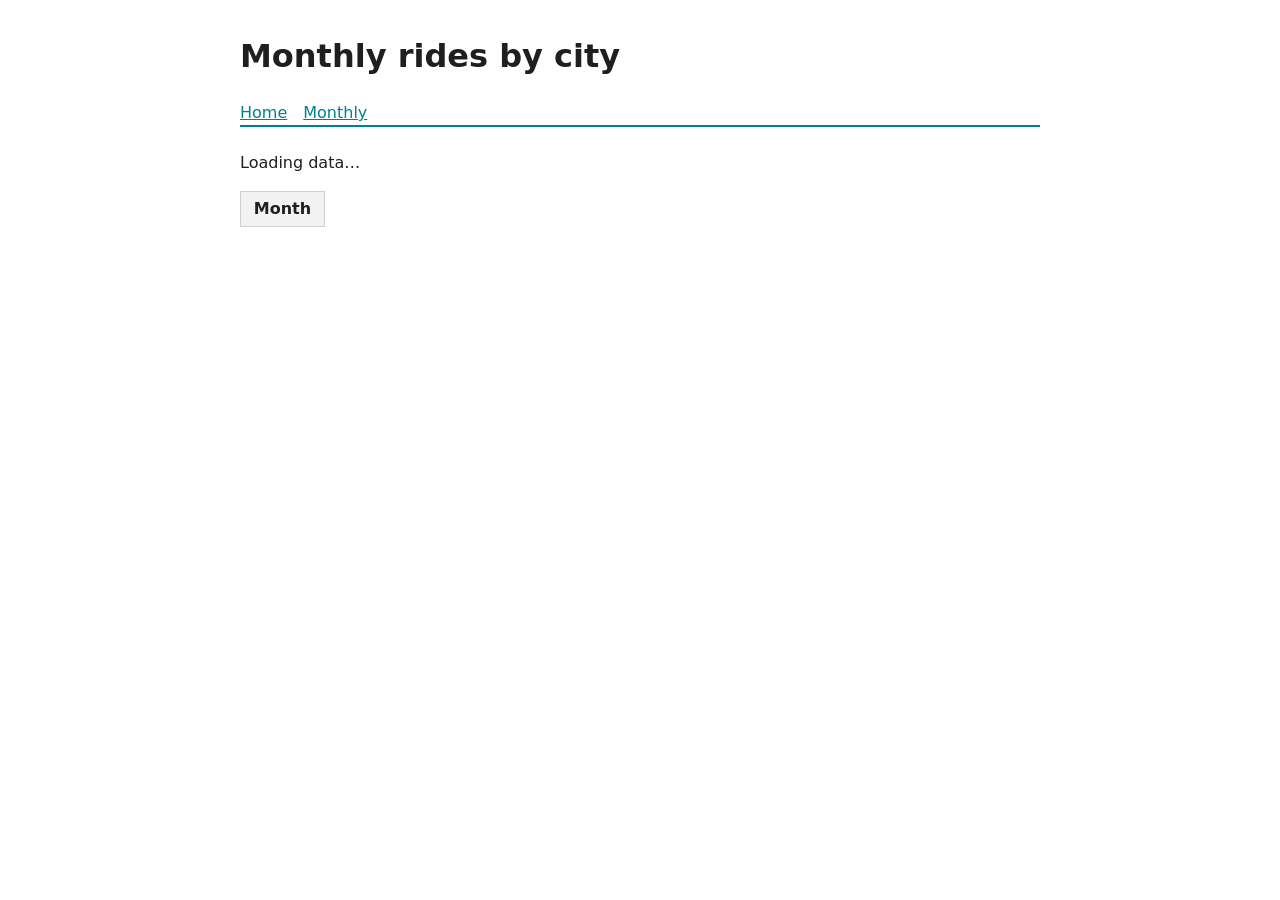
==== site/monthly.html @ aa80f28e "Add Monthly rides by city page with a table of figures Linked from the nav on both pages; shows a lo" ====
<!doctype html>
<html lang="en">
<head>
  <meta charset="utf-8">
  <meta name="viewport" content="width=device-width, initial-scale=1">
  <title>Monthly rides by city</title>
  <link rel="stylesheet" href="./style.css">
</head>
<body>
  <header>
    <h1>Monthly rides by city</h1>
    <nav><a href="./index.html">Home</a><a href="./monthly.html">Monthly</a></nav>
  </header>
  <main>
    <p id="status" aria-live="polite">Loading data&hellip;</p>
    <section>
      <table id="monthly">
        <thead><tr><th>Month</th></tr></thead>
        <tbody></tbody>
      </table>
    </section>
  </main>
  <script type="module">
    import { parseCsv } from "./src/csv.js";
    import { monthlyRidesByCity } from "./src/stats.js";

    const status = document.getElementById("status");
    const table = document.getElementById("monthly");

    const monthLabel = (month) =>
      new Date(`${month}-01T00:00:00Z`).toLocaleString("en-US", {
        month: "short",
        year: "numeric",
        timeZone: "UTC",
      });

    const cell = (tag, text) => {
      const el = document.createElement(tag);
      el.textContent = text;
      return el;
    };

    try {
      const response = await fetch("./data/rides.csv");
      if (!response.ok) throw new Error(`HTTP ${response.status}`);
      const months = monthlyRidesByCity(parseCsv(await response.text()));

      const headRow = table.querySelector("thead tr");
      for (const { city } of months[0]?.cities ?? []) headRow.appendChild(cell("th", city));
      headRow.appendChild(cell("th", "Total"));

      const tbody = table.querySelector("tbody");
      for (const { month, cities, total } of months) {
        const tr = document.createElement("tr");
        tr.appendChild(cell("th", monthLabel(month)));
        for (const { rides } of cities) tr.appendChild(cell("td", rides.toLocaleString()));
        tr.appendChild(cell("td", total.toLocaleString()));
        tbody.appendChild(tr);
      }
      status.remove();
    } catch {
      table.remove();
      status.textContent = "Could not load ride data";
    }
  </script>
</body>
</html>
---- site/style.css ----
:root { font-family: system-ui, sans-serif; color: #1f1f1f; background: #ffffff; }
body { max-width: 50rem; margin: 2rem auto; padding: 0 1rem; line-height: 1.5; }
header { border-bottom: 2px solid #028090; margin-bottom: 1.5rem; }
nav a { color: #028090; margin-right: 1rem; }
table { border-collapse: collapse; margin: 1rem 0; }
th, td { border: 1px solid #d0d0d0; padding: 0.3rem 0.8rem; text-align: left; }
th { background: #f2f2f2; }
.bars { display: flex; flex-direction: column; gap: 0.4rem; margin: 1rem 0; }
.bar { background: #028090; color: #ffffff; padding: 0.3rem 0.6rem; border-radius: 3px; white-space: nowrap; min-width: 6rem; }
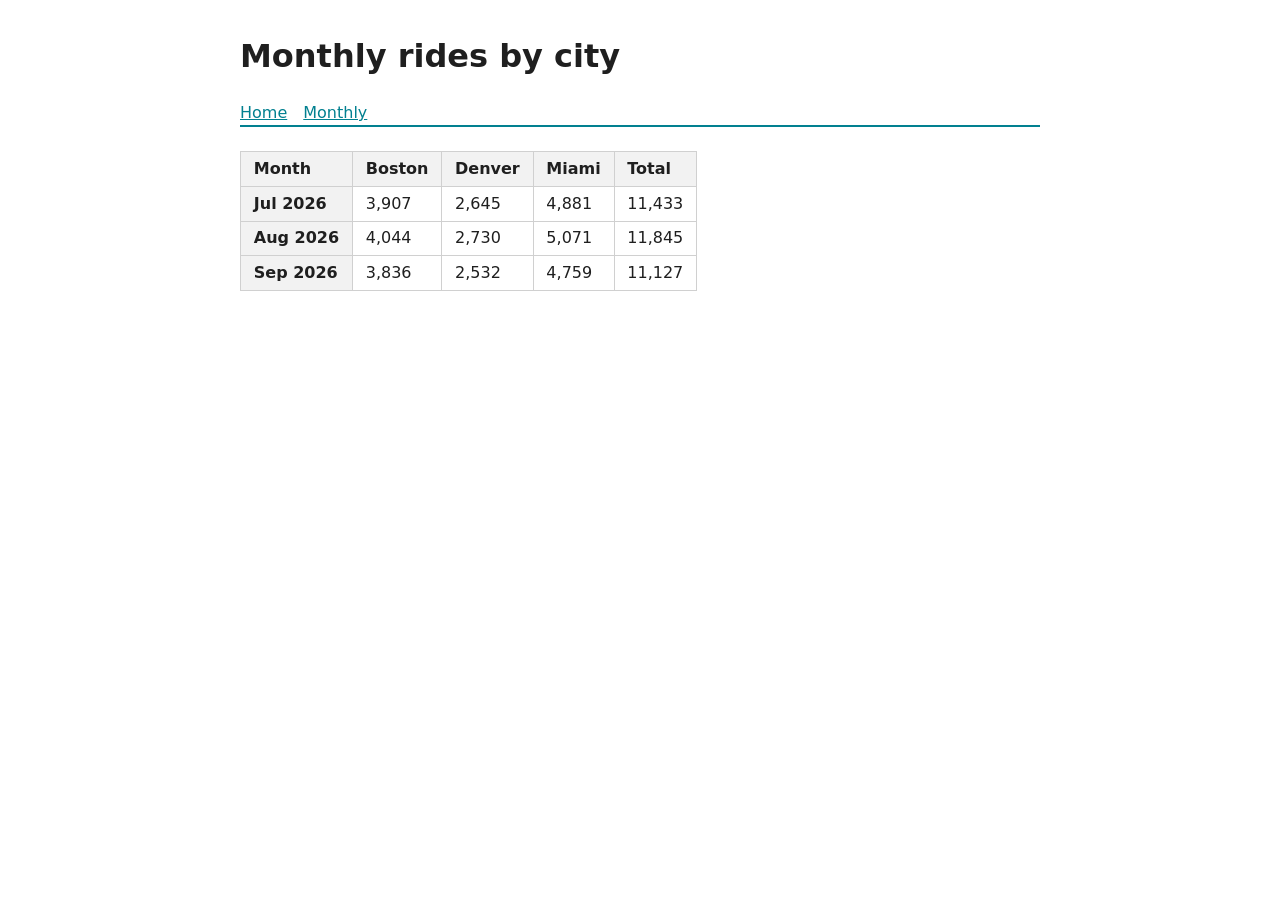
==== commit 8b1b2dd2: "Use monthLabel on the Monthly page, en-US figures, narrower load error Only fetch and parse failures" ====
--- a/site/monthly.html
+++ b/site/monthly.html
@@ -22,17 +22,10 @@
   </main>
   <script type="module">
     import { parseCsv } from "./src/csv.js";
-    import { monthlyRidesByCity } from "./src/stats.js";
+    import { monthlyRidesByCity, monthLabel } from "./src/stats.js";
 
     const status = document.getElementById("status");
     const table = document.getElementById("monthly");
-
-    const monthLabel = (month) =>
-      new Date(`${month}-01T00:00:00Z`).toLocaleString("en-US", {
-        month: "short",
-        year: "numeric",
-        timeZone: "UTC",
-      });
 
     const cell = (tag, text) => {
       const el = document.createElement(tag);
@@ -40,10 +33,18 @@
       return el;
     };
 
+    let rows;
     try {
       const response = await fetch("./data/rides.csv");
       if (!response.ok) throw new Error(`HTTP ${response.status}`);
-      const months = monthlyRidesByCity(parseCsv(await response.text()));
+      rows = parseCsv(await response.text());
+    } catch {
+      table.closest("section").remove();
+      status.textContent = "Could not load ride data";
+    }
+
+    if (rows) {
+      const months = monthlyRidesByCity(rows);
 
       const headRow = table.querySelector("thead tr");
       for (const { city } of months[0]?.cities ?? []) headRow.appendChild(cell("th", city));
@@ -53,14 +54,11 @@
       for (const { month, cities, total } of months) {
         const tr = document.createElement("tr");
         tr.appendChild(cell("th", monthLabel(month)));
-        for (const { rides } of cities) tr.appendChild(cell("td", rides.toLocaleString()));
-        tr.appendChild(cell("td", total.toLocaleString()));
+        for (const { rides } of cities) tr.appendChild(cell("td", rides.toLocaleString("en-US")));
+        tr.appendChild(cell("td", total.toLocaleString("en-US")));
         tbody.appendChild(tr);
       }
       status.remove();
-    } catch {
-      table.remove();
-      status.textContent = "Could not load ride data";
     }
   </script>
 </body>
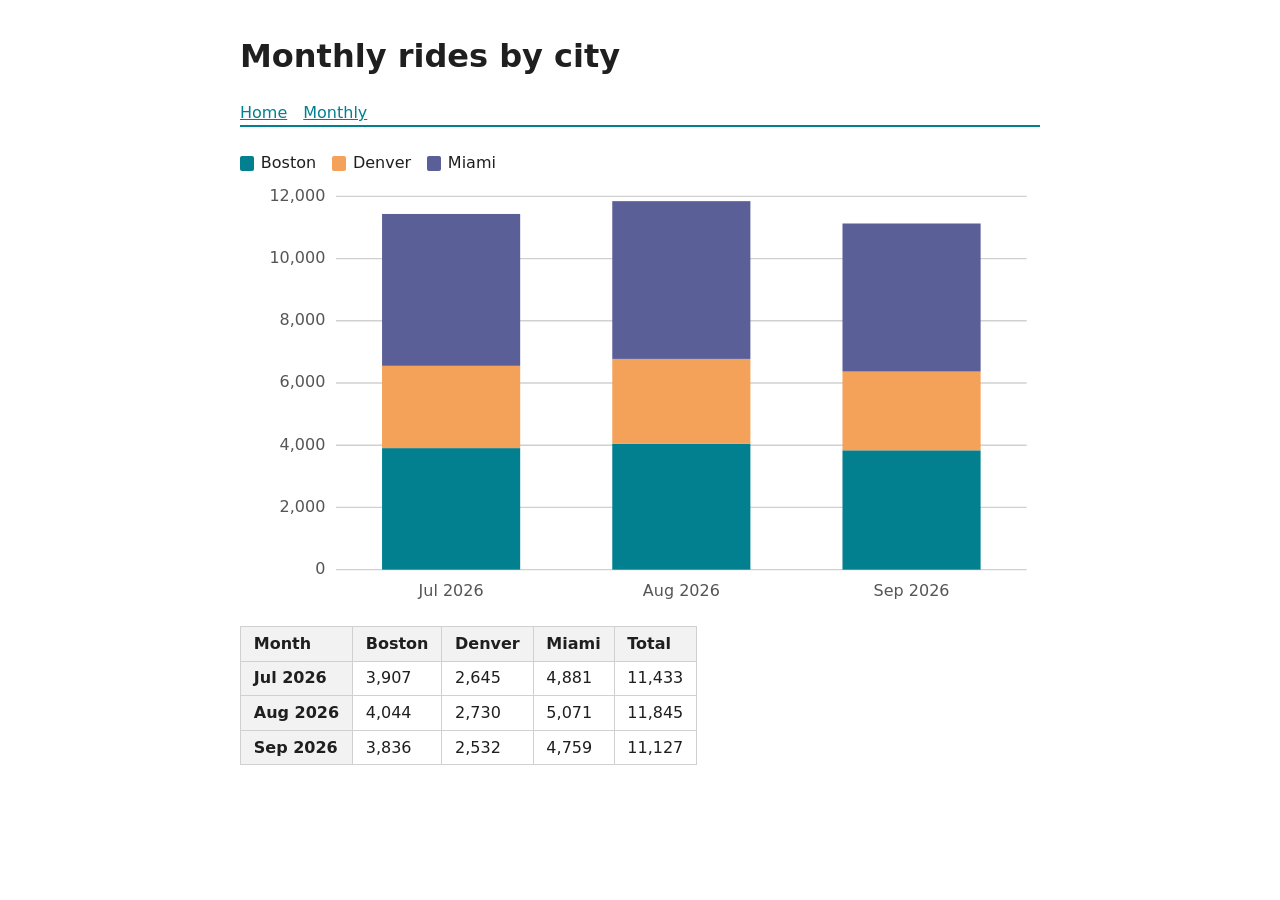
==== commit b0d835ba: "Draw the stacked bar chart and legend on the Monthly page Inline SVG from layoutStackedBars, one col" ====
--- a/site/monthly.html
+++ b/site/monthly.html
@@ -14,6 +14,10 @@
   <main>
     <p id="status" aria-live="polite">Loading data&hellip;</p>
     <section>
+      <ul id="legend" class="legend"></ul>
+      <svg id="chart" class="stacked-chart" viewBox="0 0 600 320" role="img" aria-labelledby="chart-title">
+        <title id="chart-title">Stacked bar chart of monthly rides by city</title>
+      </svg>
       <table id="monthly">
         <thead><tr><th>Month</th></tr></thead>
         <tbody></tbody>
@@ -23,13 +27,28 @@
   <script type="module">
     import { parseCsv } from "./src/csv.js";
     import { monthlyRidesByCity, monthLabel } from "./src/stats.js";
+    import { layoutStackedBars } from "./src/chart.js";
 
     const status = document.getElementById("status");
     const table = document.getElementById("monthly");
+    const legend = document.getElementById("legend");
+    const chart = document.getElementById("chart");
+
+    // Plot area inside the 600x320 viewBox, leaving room for axis labels.
+    const margin = { top: 10, right: 10, bottom: 30, left: 72 };
+    const plot = { width: 600 - margin.left - margin.right, height: 320 - margin.top - margin.bottom };
+    const SERIES_COUNT = 6; // colour classes defined in style.css
 
     const cell = (tag, text) => {
       const el = document.createElement(tag);
       el.textContent = text;
+      return el;
+    };
+
+    const svg = (tag, attrs, text) => {
+      const el = document.createElementNS("http://www.w3.org/2000/svg", tag);
+      for (const [name, value] of Object.entries(attrs)) el.setAttribute(name, value);
+      if (text !== undefined) el.textContent = text;
       return el;
     };
 
@@ -45,6 +64,32 @@
 
     if (rows) {
       const months = monthlyRidesByCity(rows);
+      const cityNames = (months[0]?.cities ?? []).map((c) => c.city);
+      const seriesClass = (city) => `series-${cityNames.indexOf(city) % SERIES_COUNT}`;
+
+      for (const city of cityNames) {
+        const swatch = document.createElement("span");
+        swatch.className = `swatch ${seriesClass(city)}`;
+        const item = document.createElement("li");
+        item.append(swatch, city);
+        legend.appendChild(item);
+      }
+
+      const layout = layoutStackedBars(months, plot);
+      const g = svg("g", { transform: `translate(${margin.left} ${margin.top})` });
+      for (const { value, y } of layout.gridlines) {
+        g.appendChild(svg("line", { class: "gridline", x1: 0, x2: plot.width, y1: y, y2: y }));
+        g.appendChild(svg("text", { class: "axis-label", x: -8, y, "text-anchor": "end", "dominant-baseline": "middle" }, value.toLocaleString("en-US")));
+      }
+      for (const { month, x, width, segments } of layout.bars) {
+        for (const segment of segments) {
+          const rect = svg("rect", { class: seriesClass(segment.city), x: segment.x, y: segment.y, width: segment.width, height: segment.height });
+          rect.appendChild(svg("title", {}, `${segment.city}, ${monthLabel(month)}: ${segment.rides.toLocaleString("en-US")}`));
+          g.appendChild(rect);
+        }
+        g.appendChild(svg("text", { class: "axis-label", x: x + width / 2, y: plot.height + 20, "text-anchor": "middle" }, monthLabel(month)));
+      }
+      chart.appendChild(g);
 
       const headRow = table.querySelector("thead tr");
       for (const { city } of months[0]?.cities ?? []) headRow.appendChild(cell("th", city));
--- a/site/style.css
+++ b/site/style.css
@@ -7,3 +7,19 @@
 th { background: #f2f2f2; }
 .bars { display: flex; flex-direction: column; gap: 0.4rem; margin: 1rem 0; }
 .bar { background: #028090; color: #ffffff; padding: 0.3rem 0.6rem; border-radius: 3px; white-space: nowrap; min-width: 6rem; }
+.legend { display: flex; flex-wrap: wrap; gap: 1rem; list-style: none; padding: 0; margin: 1rem 0 0.5rem; }
+.legend li { display: flex; align-items: center; gap: 0.4rem; }
+.swatch { display: inline-block; width: 0.9rem; height: 0.9rem; border-radius: 2px; }
+.stacked-chart { display: block; width: 100%; height: auto; }
+.stacked-chart .gridline { stroke: #d0d0d0; stroke-width: 1; }
+.stacked-chart .axis-label { font-size: 12px; fill: #555555; }
+.series-0 { fill: #028090; background: #028090; }
+.series-1 { fill: #f4a259; background: #f4a259; }
+.series-2 { fill: #5b5f97; background: #5b5f97; }
+.series-3 { fill: #e84855; background: #e84855; }
+.series-4 { fill: #8cb369; background: #8cb369; }
+.series-5 { fill: #7a4419; background: #7a4419; }
+@media (max-width: 30rem) {
+  th, td { padding: 0.3rem 0.4rem; }
+  .stacked-chart .axis-label { font-size: 18px; }
+}
